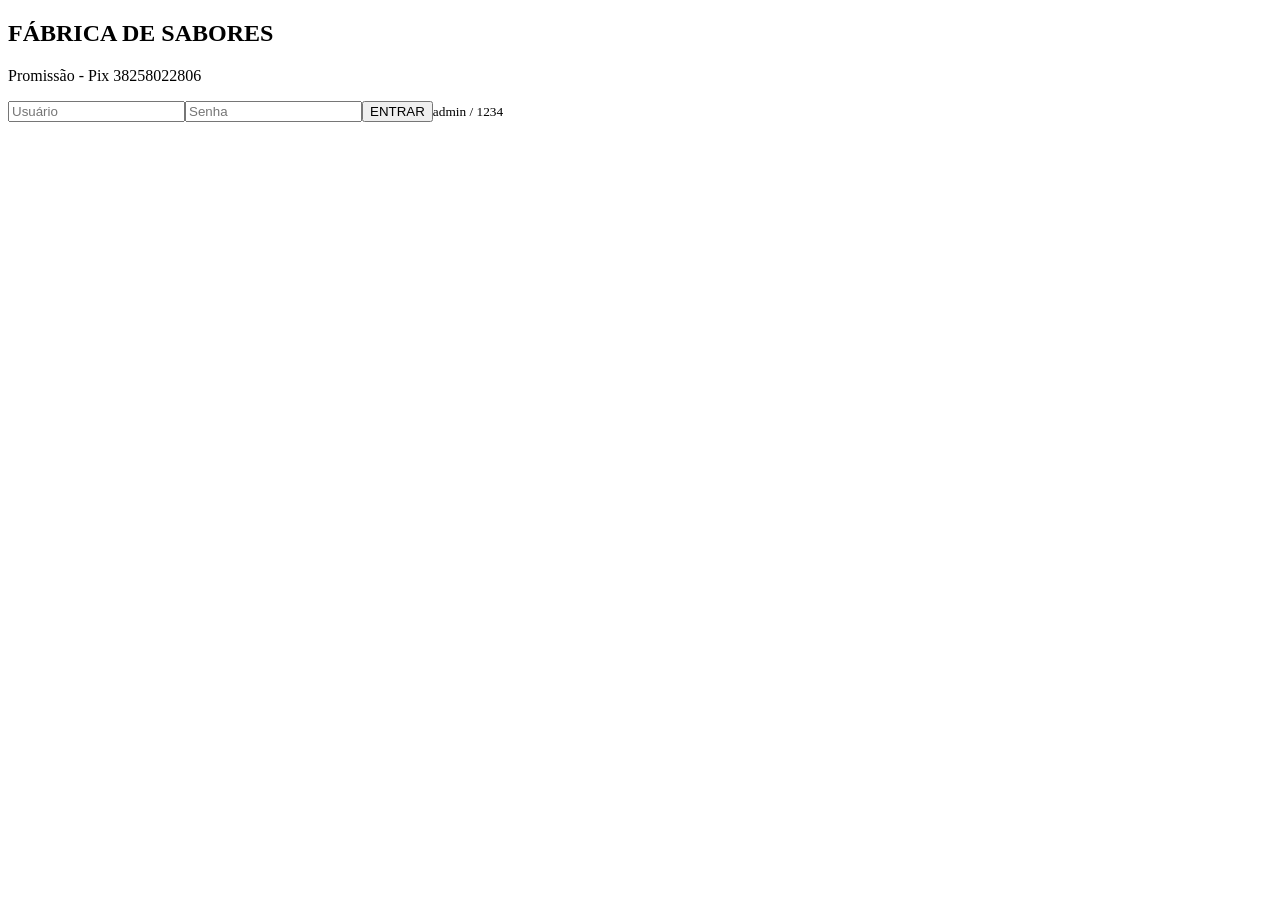
==== admin.html @ 94a773aa "Rename Admin.html to admin.html" ====
<!DOCTYPE html><html lang="pt-br"><head><meta charset="UTF-8"><meta name="viewport" content="width=device-width, initial-scale=1.0"><title>Admin - Fábrica</title><link rel="stylesheet" href="admin.css"></head><body><div id="login"><div class="login-box"><h2>FÁBRICA DE SABORES</h2><p>Promissão - Pix 38258022806</p><input id="user" placeholder="Usuário"><input id="pass" type="password" placeholder="Senha"><button onclick="logar()">ENTRAR</button><small>admin / 1234</small></div></div><div id="painel" style="display:none;"><div class="header"><h2>Produtos</h2><button onclick="sair()" class="btn-sair">Sair</button></div><div class="box-novo"><h3>➕ Novo Produto</h3><select id="novo-cat"><option value="lanches">🍔 Lanches</option><option value="porcoes">🍟 Porções</option><option value="bebidas">🥤 Bebidas</option><option value="acai">🍧 Açaí</option></select><input id="novo-nome" placeholder="Nome"><textarea id="novo-desc" placeholder="Descrição"></textarea><input id="novo-preco" type="number" placeholder="Preço"><input id="novo-foto" placeholder="Link da foto"><button onclick="adicionar()">SALVAR PRODUTO</button></div><div class="acoes"><button onclick="window.open('index.html','_blank')" class="btn-ver">👁️ VER CARDÁPIO</button><button onclick="salvarTudo()" class="btn-salvar">💾 SALVAR</button></div><div id="lista-admin"></div></div><script src="admin.js"></script></body></html>
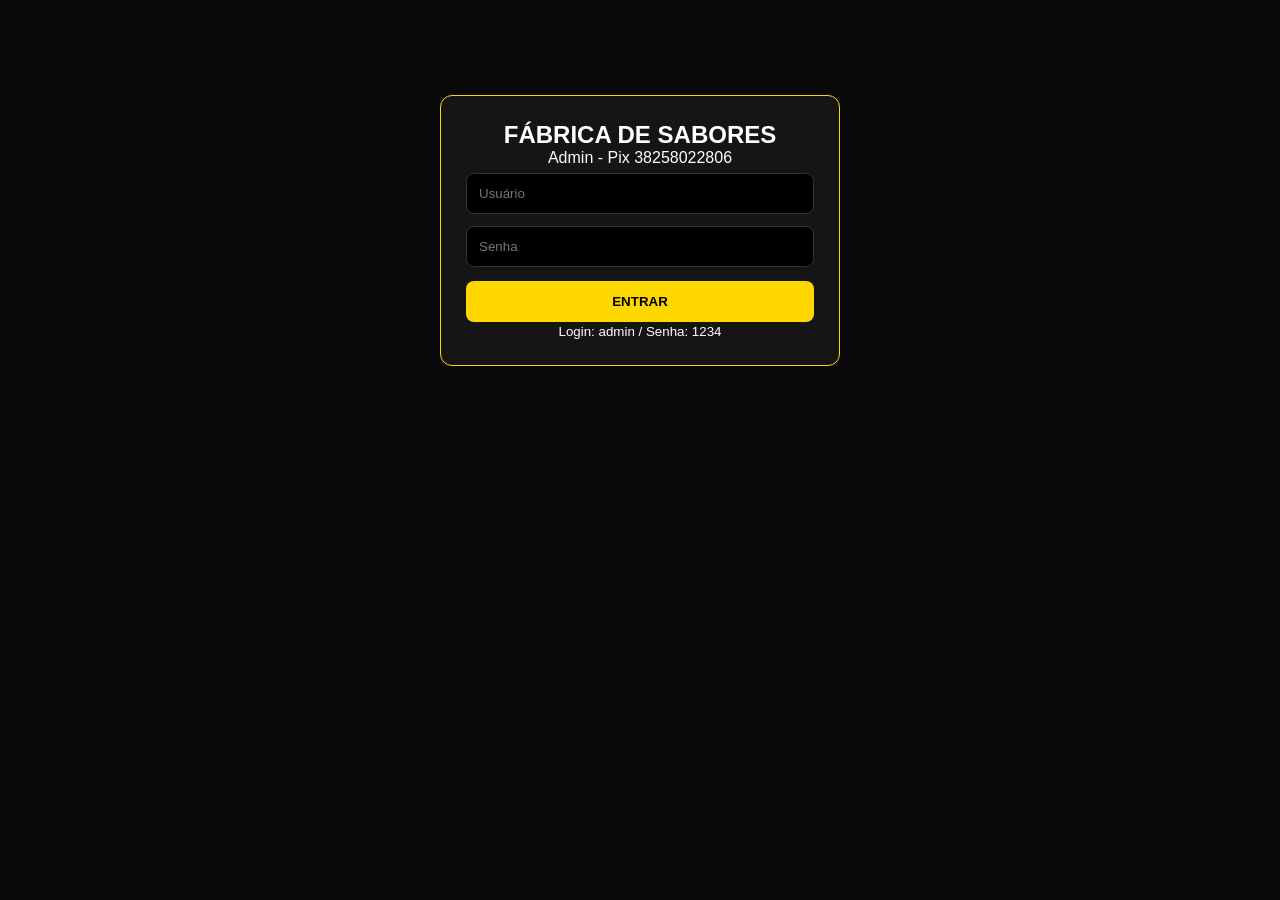
==== commit e4762b10: "Update admin.html" ====
--- a/admin.html
+++ b/admin.html
@@ -1 +1,66 @@
-<!DOCTYPE html><html lang="pt-br"><head><meta charset="UTF-8"><meta name="viewport" content="width=device-width, initial-scale=1.0"><title>Admin - Fábrica</title><link rel="stylesheet" href="admin.css"></head><body><div id="login"><div class="login-box"><h2>FÁBRICA DE SABORES</h2><p>Promissão - Pix 38258022806</p><input id="user" placeholder="Usuário"><input id="pass" type="password" placeholder="Senha"><button onclick="logar()">ENTRAR</button><small>admin / 1234</small></div></div><div id="painel" style="display:none;"><div class="header"><h2>Produtos</h2><button onclick="sair()" class="btn-sair">Sair</button></div><div class="box-novo"><h3>➕ Novo Produto</h3><select id="novo-cat"><option value="lanches">🍔 Lanches</option><option value="porcoes">🍟 Porções</option><option value="bebidas">🥤 Bebidas</option><option value="acai">🍧 Açaí</option></select><input id="novo-nome" placeholder="Nome"><textarea id="novo-desc" placeholder="Descrição"></textarea><input id="novo-preco" type="number" placeholder="Preço"><input id="novo-foto" placeholder="Link da foto"><button onclick="adicionar()">SALVAR PRODUTO</button></div><div class="acoes"><button onclick="window.open('index.html','_blank')" class="btn-ver">👁️ VER CARDÁPIO</button><button onclick="salvarTudo()" class="btn-salvar">💾 SALVAR</button></div><div id="lista-admin"></div></div><script src="admin.js"></script></body></html>
+<!DOCTYPE html>
+<html lang="pt-br">
+<head>
+<meta charset="UTF-8">
+<meta name="viewport" content="width=device-width, initial-scale=1.0">
+<title>Admin - Fábrica de Sabores</title>
+<link rel="stylesheet" href="admin.css">
+</head>
+<body>
+
+<div id="login">
+  <div class="login-box">
+    <h2>FÁBRICA DE SABORES</h2>
+    <p>Admin - Pix 38258022806</p>
+    <input id="user" placeholder="Usuário">
+    <input id="pass" type="password" placeholder="Senha">
+    <button onclick="logar()">ENTRAR</button>
+    <small>Login: admin / Senha: 1234</small>
+  </div>
+</div>
+
+<div id="painel" style="display:none;">
+  <div class="header">
+    <h2>Admin Fábrica</h2>
+    <button onclick="sair()" class="btn-sair">Sair</button>
+  </div>
+
+  <div class="box-novo" style="border-color:#00aaff;">
+    <h3>🎨 CAPA E LOGO DA LOJA</h3>
+    <p style="font-size:12px; color:#aaa; margin-bottom:10px;">Cole o link da imagem (Instagram, Google, Imgur)</p>
+    <input id="cfg-logo" placeholder="Link da foto do LOGO (quadrada fica melhor)">
+    <input id="cfg-capa" placeholder="Link da foto da CAPA (foto de fundo)">
+    <input id="cfg-nome" placeholder="Nome da loja Ex: Fábrica de Sabores">
+    <button onclick="salvarConfig()" style="background:#00aaff; color:#fff;">💾 SALVAR CAPA E LOGO</button>
+    <div style="margin-top:12px; display:flex; gap:10px; align-items:center;">
+      <img id="preview-logo" style="width:60px; height:60px; border-radius:50%; background:#222; object-fit:cover; border:2px solid #333;">
+      <div id="preview-capa" style="flex:1; height:60px; border-radius:8px; background:#222; background-size:cover; background-position:center; border:1px solid #333;"></div>
+    </div>
+  </div>
+
+  <div class="box-novo">
+    <h3>➕ Novo Produto</h3>
+    <select id="novo-cat">
+      <option value="lanches">🍔 Lanches</option>
+      <option value="porcoes">🍟 Porções</option>
+      <option value="bebidas">🥤 Bebidas</option>
+      <option value="acai">🍧 Açaí</option>
+    </select>
+    <input id="novo-nome" placeholder="Nome do produto">
+    <textarea id="novo-desc" placeholder="Descrição"></textarea>
+    <input id="novo-preco" type="number" step="0.01" placeholder="Preço ex: 25.90">
+    <input id="novo-foto" placeholder="Link da foto do produto">
+    <button onclick="adicionar()">SALVAR PRODUTO</button>
+  </div>
+
+  <div class="acoes">
+    <button onclick="window.open('index.html','_blank')" class="btn-ver">👁️ VER CARDÁPIO</button>
+    <button onclick="salvarTudo()" class="btn-salvar">💾 SALVAR PRODUTOS</button>
+  </div>
+
+  <div id="lista-admin"></div>
+</div>
+
+<script src="admin.js"></script>
+</body>
+</html>
--- a/admin.css
+++ b/admin.css
@@ -0,0 +1,9 @@
+*{margin:0;padding:0;box-sizing:border-box;}body{font-family:sans-serif;background:#0a0a0a;color:#fff;padding:15px;}
+.login-box{max-width:400px;margin:80px auto;background:#151515;padding:25px;border-radius:12px;border:1px solid #FFD700;text-align:center;}
+input,textarea,select{width:100%;padding:12px;margin:6px 0;border-radius:8px;background:#000;border:1px solid #333;color:#fff;}
+button{width:100%;padding:13px;background:#FFD700;color:#000;border:none;border-radius:8px;font-weight:900;cursor:pointer;margin-top:8px;}
+.header{display:flex;justify-content:space-between;align-items:center;max-width:800px;margin:0 auto 20px;} .btn-sair{width:auto;background:#222;color:#fff;padding:8px 15px;}
+.box-novo{max-width:800px;margin:0 auto;background:#151515;padding:15px;border-radius:10px;border:1px solid #FFD700;}
+.acoes{max-width:800px;margin:15px auto;display:flex;gap:10px;} .btn-ver{background:#25D366;color:#fff;flex:1;} .btn-salvar{background:#00aaff;color:#fff;flex:1;}
+.prod-edit{background:#151515;padding:12px;border-radius:10px;margin:10px auto;max-width:800px;border:1px solid #222;display:flex;gap:10px;}
+.prod-edit img{width:60px;height:60px;border-radius:8px;background:#222;object-fit:cover;} .info{flex:1;} .btn-excluir{background:#ff0044;color:#fff;width:50px;}
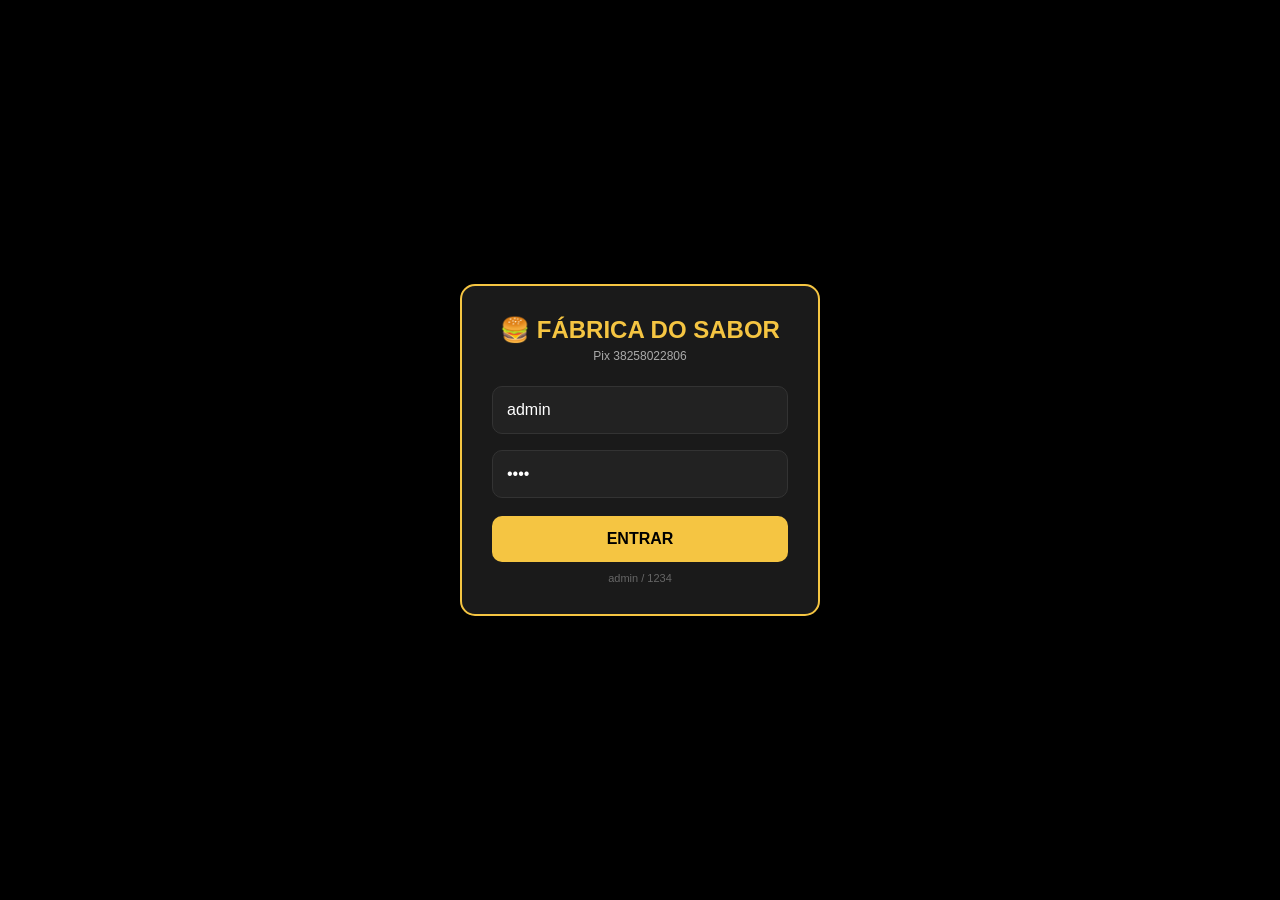
==== commit ab5fa333: "Update admin.html" ====
--- a/admin.html
+++ b/admin.html
@@ -3,64 +3,186 @@
 <head>
 <meta charset="UTF-8">
 <meta name="viewport" content="width=device-width, initial-scale=1.0">
-<title>Admin - Fábrica de Sabores</title>
-<link rel="stylesheet" href="admin.css">
+<title>Admin - Fábrica do Sabor</title>
+<style>
+*{margin:0;padding:0;box-sizing:border-box;font-family:Arial}
+body{background:#0e0e0e;color:#fff;min-height:100vh}
+#login{height:100vh;display:flex;align-items:center;justify-content:center;background:#000}
+.login-box{background:#1a1a1a;padding:30px;border-radius:15px;width:90%;max-width:360px;text-align:center;border:2px solid #f5c542}
+.login-box h2{color:#f5c542;margin-bottom:5px}
+.login-box p{color:#aaa;font-size:12px;margin-bottom:15px}
+.login-box input{width:100%;padding:14px;margin:8px 0;border-radius:10px;border:1px solid #333;background:#222;color:#fff;font-size:16px}
+.login-box button{width:100%;padding:14px;background:#f5c542;color:#000;border:0;border-radius:10px;font-weight:900;cursor:pointer;margin-top:10px;font-size:16px}
+#login small{color:#666;font-size:11px;display:block;margin-top:10px}
+.header{background:#000;padding:15px 20px;display:flex;justify-content:space-between;align-items:center;border-bottom:2px solid #f5c542;position:sticky;top:0;z-index:10}
+.header h2{color:#f5c542}
+.box{background:#1a1a1a;border:1px solid #333;border-radius:12px;padding:18px;margin:15px}
+.box h3{color:#f5c542;margin-bottom:12px}
+.box input,.box select,.box textarea{width:100%;padding:12px;margin:6px 0;border-radius:8px;border:1px solid #333;background:#222;color:#fff}
+.box button{width:100%;padding:13px;background:#f5c542;color:#000;border:0;border-radius:8px;font-weight:800;cursor:pointer;margin-top:10px}
+.btn-ver{background:#222;color:#fff;border:1px solid #555;padding:8px 15px;border-radius:8px;cursor:pointer}
+.btn-sair{background:#ff4444;color:#fff;border:0;padding:8px 15px;border-radius:8px;cursor:pointer}
+.btn-green{background:#00c851!important;color:#fff!important}
+.grid{display:grid;grid-template-columns:repeat(auto-fill,minmax(250px,1fr));gap:12px;padding:15px}
+.card{background:#1a1a1a;border:1px solid #333;border-radius:12px;padding:12px}
+.card img{width:100%;height:160px;object-fit:cover;border-radius:8px;background:#222}
+.card input{margin:5px 0;padding:8px;font-size:13px}
+.up{border:2px dashed #f5c542;border-radius:10px;padding:20px;text-align:center;cursor:pointer;margin:6px 0}
+.up:hover{background:#222}
+</style>
 </head>
 <body>
 
 <div id="login">
   <div class="login-box">
-    <h2>FÁBRICA DE SABORES</h2>
-    <p>Admin - Pix 38258022806</p>
-    <input id="user" placeholder="Usuário">
-    <input id="pass" type="password" placeholder="Senha">
-    <button onclick="logar()">ENTRAR</button>
-    <small>Login: admin / Senha: 1234</small>
+    <h2>🍔 FÁBRICA DO SABOR</h2>
+    <p>Pix 38258022806</p>
+    <input id="user" placeholder="Usuário" value="admin">
+    <input id="pass" type="password" placeholder="Senha" value="1234">
+    <button onclick="entrar()">ENTRAR</button>
+    <small>admin / 1234</small>
   </div>
 </div>
 
-<div id="painel" style="display:none;">
+<div id="painel" style="display:none">
   <div class="header">
-    <h2>Admin Fábrica</h2>
-    <button onclick="sair()" class="btn-sair">Sair</button>
-  </div>
-
-  <div class="box-novo" style="border-color:#00aaff;">
-    <h3>🎨 CAPA E LOGO DA LOJA</h3>
-    <p style="font-size:12px; color:#aaa; margin-bottom:10px;">Cole o link da imagem (Instagram, Google, Imgur)</p>
-    <input id="cfg-logo" placeholder="Link da foto do LOGO (quadrada fica melhor)">
-    <input id="cfg-capa" placeholder="Link da foto da CAPA (foto de fundo)">
-    <input id="cfg-nome" placeholder="Nome da loja Ex: Fábrica de Sabores">
-    <button onclick="salvarConfig()" style="background:#00aaff; color:#fff;">💾 SALVAR CAPA E LOGO</button>
-    <div style="margin-top:12px; display:flex; gap:10px; align-items:center;">
-      <img id="preview-logo" style="width:60px; height:60px; border-radius:50%; background:#222; object-fit:cover; border:2px solid #333;">
-      <div id="preview-capa" style="flex:1; height:60px; border-radius:8px; background:#222; background-size:cover; background-position:center; border:1px solid #333;"></div>
+    <h2>Admin</h2>
+    <div>
+      <button class="btn-ver" onclick="window.open('index.html','_blank')">👁️ Ver Site</button>
+      <button class="btn-sair" onclick="sair()">Sair</button>
     </div>
   </div>
 
-  <div class="box-novo">
-    <h3>➕ Novo Produto</h3>
-    <select id="novo-cat">
-      <option value="lanches">🍔 Lanches</option>
-      <option value="porcoes">🍟 Porções</option>
-      <option value="bebidas">🥤 Bebidas</option>
-      <option value="acai">🍧 Açaí</option>
-    </select>
-    <input id="novo-nome" placeholder="Nome do produto">
-    <textarea id="novo-desc" placeholder="Descrição"></textarea>
-    <input id="novo-preco" type="number" step="0.01" placeholder="Preço ex: 25.90">
-    <input id="novo-foto" placeholder="Link da foto do produto">
-    <button onclick="adicionar()">SALVAR PRODUTO</button>
+  <div class="box" style="border-color:#00aaff">
+    <h3>🎨 LOGO E CAPA</h3>
+    <input id="cfg-nome" placeholder="Nome da loja">
+    <input type="file" id="fLogo" hidden accept="image/*" onchange="up(this,'cfg-logo','prevLogo')">
+    <input type="file" id="fCapa" hidden accept="image/*" onchange="up(this,'cfg-capa','prevCapa',1)">
+    <div style="display:flex;gap:10px;margin-top:8px">
+      <div style="flex:1">
+        <small style="color:#f5c542">LOGO</small>
+        <div class="up" onclick="document.getElementById('fLogo').click()"><span id="txtLogo">Clique para escolher LOGO</span><img id="prevLogo" style="width:80px;height:80px;border-radius:50%;display:none;margin:10px auto;object-fit:cover"></div>
+        <input id="cfg-logo" placeholder="Link ou base64 da logo">
+      </div>
+      <div style="flex:1">
+        <small style="color:#f5c542">CAPA</small>
+        <div class="up" onclick="document.getElementById('fCapa').click()" id="prevCapa" style="height:110px;background-size:cover;background-position:center">Clique para escolher CAPA</div>
+        <input id="cfg-capa" placeholder="Link ou base64 da capa">
+      </div>
+    </div>
+    <button onclick="salvarCfg()" style="background:#00aaff;color:#fff">💾 SALVAR LOGO E CAPA</button>
   </div>
 
-  <div class="acoes">
-    <button onclick="window.open('index.html','_blank')" class="btn-ver">👁️ VER CARDÁPIO</button>
-    <button onclick="salvarTudo()" class="btn-salvar">💾 SALVAR PRODUTOS</button>
+  <div class="box">
+    <h3>➕ NOVO PRODUTO</h3>
+    <select id="nCat"><option value="lanches">🍔 Lanches</option><option value="porcoes">🍟 Porções</option><option value="bebidas">🥤 Bebidas</option><option value="outros">📦 Outros</option></select>
+    <input id="nNome" placeholder="Nome ex: Smash Burgues">
+    <input id="nPreco" type="number" step="0.01" placeholder="Preço ex: 25.90">
+    <textarea id="nDesc" placeholder="Descrição"></textarea>
+    <input type="file" id="fProd" hidden accept="image/*" onchange="up(this,'nFoto','prevNovo')">
+    <div class="up" onclick="document.getElementById('fProd').click()"><span id="txtFoto">📁 CLIQUE AQUI PARA ESCOLHER FOTO DA GALERIA</span><img id="prevNovo" style="width:100%;max-height:180px;display:none;border-radius:8px;margin-top:10px;object-fit:cover"></div>
+    <input id="nFoto" placeholder="Link da foto (ou vai preencher sozinho quando escolher da galeria)">
+    <button onclick="add()">SALVAR PRODUTO</button>
   </div>
 
-  <div id="lista-admin"></div>
+  <div class="box">
+    <button class="btn-green" onclick="salvarTudo()">💾 SALVAR TUDO E ATUALIZAR CARDÁPIO</button>
+  </div>
+
+  <div class="grid" id="lista"></div>
 </div>
 
-<script src="admin.js"></script>
+<script>
+let prods = JSON.parse(localStorage.getItem('fabrica_produtos')||'[]');
+let cfg = JSON.parse(localStorage.getItem('fabrica_config')||'{"nome":"Fábrica de Sabores","logo":"","capa":""}');
+
+function entrar(){
+ let u=document.getElementById('user').value.trim();
+ let p=document.getElementById('pass').value.trim();
+ if(u==='admin' && p==='1234'){
+  document.getElementById('login').style.display='none';
+  document.getElementById('painel').style.display='block';
+  localStorage.setItem('logado','1');
+  carregar();
+ }else{ alert('Usuário: admin\nSenha: 1234'); }
+}
+function sair(){ localStorage.removeItem('logado'); location.reload(); }
+
+function up(input, idInput, idPrev, isBg){
+ let f=input.files[0]; if(!f) return;
+ if(f.size>4*1024*1024){ alert('Foto muito grande, max 4MB'); return; }
+ let r=new FileReader();
+ r.onload=e=>{
+  let b64=e.target.result;
+  document.getElementById(idInput).value=b64;
+  let prev=document.getElementById(idPrev);
+  if(isBg){
+   prev.style.backgroundImage=`url(${b64})`;
+   prev.innerHTML='';
+  }else{
+   prev.src=b64; prev.style.display='block';
+   let txtId='txt'+idPrev.replace('prev','');
+   let txt=document.getElementById(txtId); if(txt) txt.style.display='none';
+  }
+ };
+ r.readAsDataURL(f);
+}
+
+function salvarCfg(){
+ cfg.nome=document.getElementById('cfg-nome').value;
+ cfg.logo=document.getElementById('cfg-logo').value;
+ cfg.capa=document.getElementById('cfg-capa').value;
+ localStorage.setItem('fabrica_config', JSON.stringify(cfg));
+ alert('Logo e capa salvos!');
+}
+
+function add(){
+ let nome=document.getElementById('nNome').value;
+ let preco=document.getElementById('nPreco').value;
+ if(!nome||!preco){ alert('Nome e preço são obrigatórios'); return; }
+ prods.push({id:Date.now(),nome:nome,preco:preco,desc:document.getElementById('nDesc').value,foto:document.getElementById('nFoto').value,cat:document.getElementById('nCat').value});
+ document.getElementById('nNome').value=''; document.getElementById('nPreco').value=''; document.getElementById('nDesc').value=''; document.getElementById('nFoto').value='';
+ document.getElementById('prevNovo').style.display='none'; document.getElementById('txtFoto').style.display='block';
+ salvarTudo();
+}
+
+function carregar(){
+ document.getElementById('cfg-nome').value=cfg.nome||'';
+ document.getElementById('cfg-logo').value=cfg.logo||'';
+ document.getElementById('cfg-capa').value=cfg.capa||'';
+ if(cfg.logo){ document.getElementById('prevLogo').src=cfg.logo; document.getElementById('prevLogo').style.display='block'; document.getElementById('txtLogo').style.display='none'; }
+ if(cfg.capa){ document.getElementById('prevCapa').style.backgroundImage=`url(${cfg.capa})`; }
+
+ let lista=document.getElementById('lista');
+ if(prods.length===0){ lista.innerHTML='<p style="padding:20px;color:#777;text-align:center">Nenhum produto. Cadastre acima.</p>'; return; }
+ lista.innerHTML=prods.map((p,i)=>`
+  <div class="card">
+   ${p.foto?`<img src="${p.foto}">`:`<div style="height:160px;background:#222;border-radius:8px;display:flex;align-items:center;justify-content:center;color:#555">Sem foto</div>`}
+   <input value="${p.nome}" onchange="prods[${i}].nome=this.value">
+   <input value="${p.preco}" type="number" step="0.01" onchange="prods[${i}].preco=this.value">
+   <input type="file" id="f_${i}" hidden accept="image/*" onchange="upEdit(this,${i})">
+   <div style="display:flex;gap:6px;margin-top:6px"><button onclick="document.getElementById('f_${i}').click()" style="flex:1;background:#f5c542;color:#000;border:0;padding:8px;border-radius:6px;font-weight:700">📁 Trocar Foto</button><button onclick="del(${i})" style="background:#ff4444;color:#fff;border:0;padding:8px;border-radius:6px">X</button></div>
+  </div>`).join('');
+}
+function upEdit(inp,i){
+ let f=inp.files[0]; let r=new FileReader();
+ r.onload=e=>{ prods[i].foto=e.target.result; salvarTudo(); };
+ r.readAsDataURL(f);
+}
+function del(i){ if(confirm('Excluir '+prods[i].nome+'?')){ prods.splice(i,1); salvarTudo(); } }
+function salvarTudo(){
+ localStorage.setItem('fabrica_produtos', JSON.stringify(prods));
+ localStorage.setItem('fabrica_config', JSON.stringify(cfg));
+ carregar();
+}
+
+window.onload=()=>{
+ if(localStorage.getItem('logado')==='1'){
+  document.getElementById('login').style.display='none';
+  document.getElementById('painel').style.display='block';
+  carregar();
+ }
+}
+</script>
 </body>
 </html>
